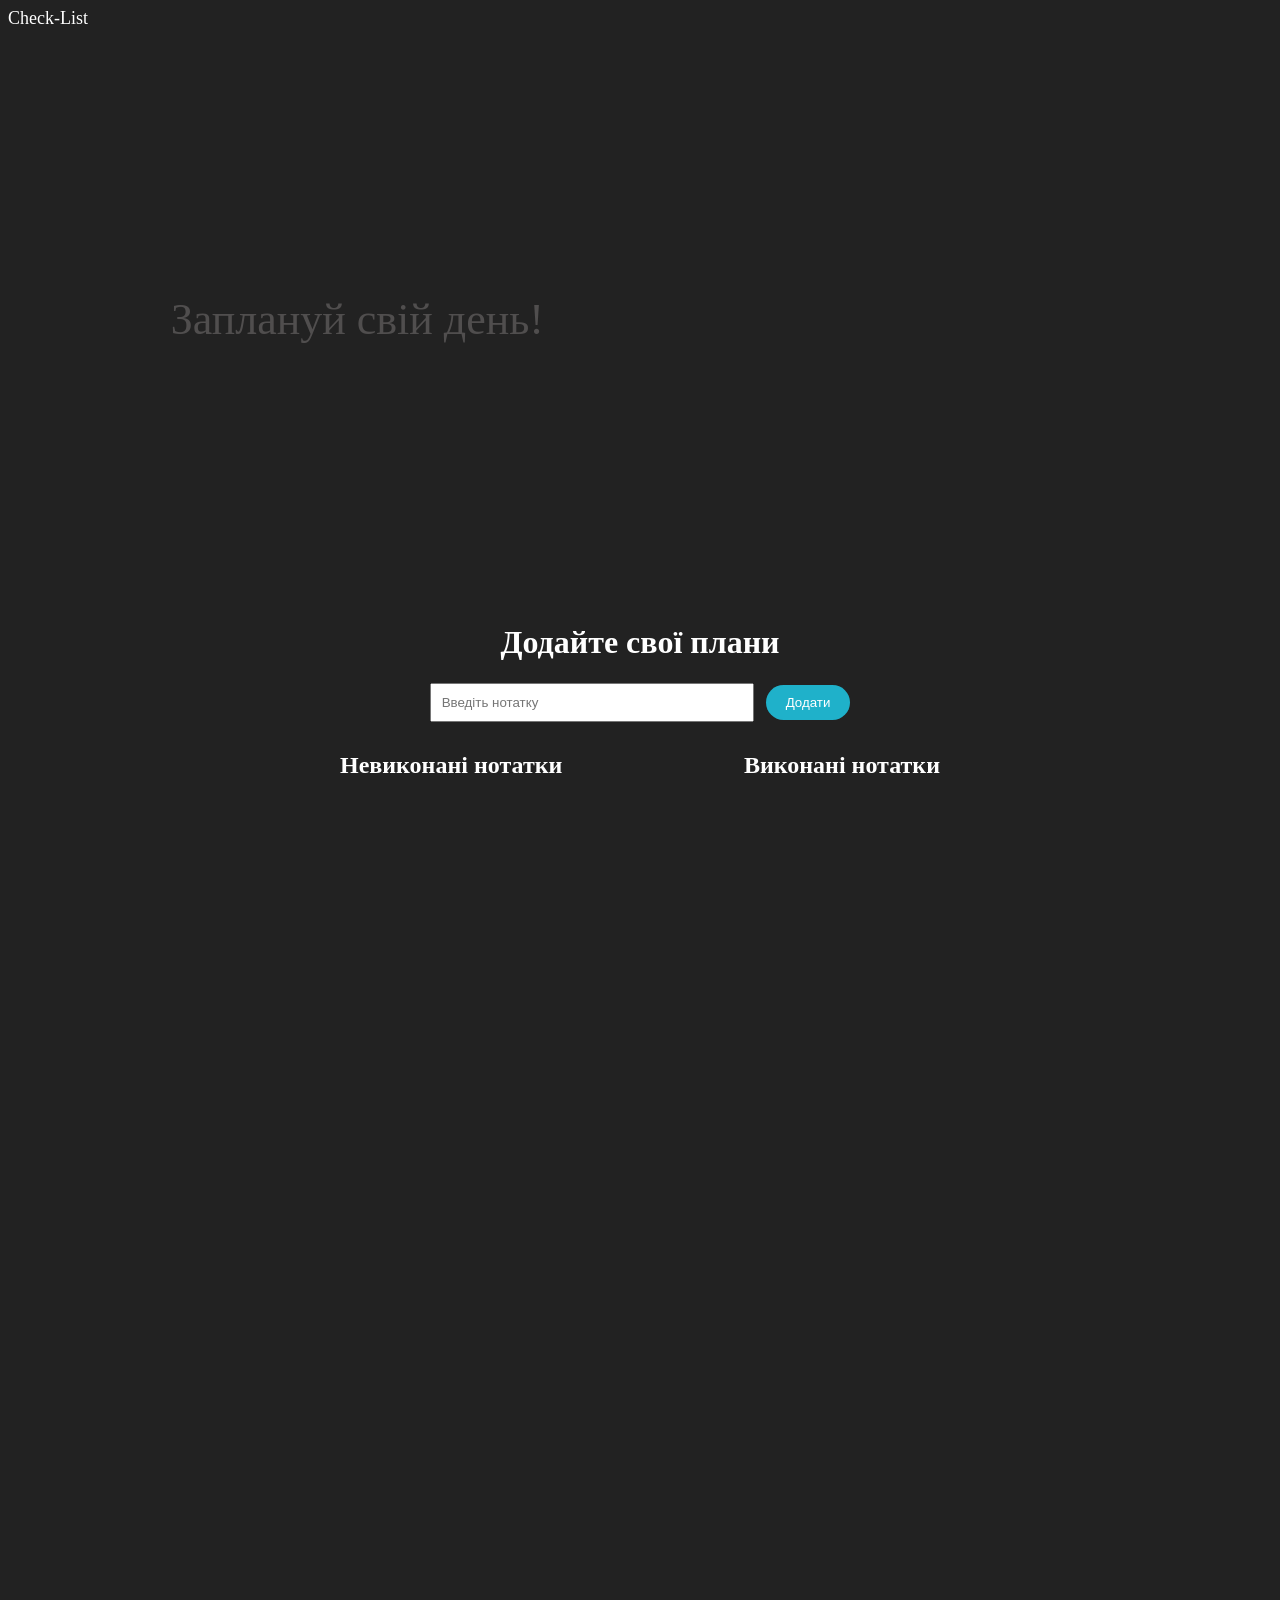
==== index.html @ 414b1087 "2 commit" ====
<!DOCTYPE html>
<html lang="ua">
<head>
    <meta charset="UTF-8">
    <meta name="viewport" content="width=device-width, initial-scale=1.0">
    <title>Check-List</title>
    <link rel="stylesheet" href="CSS/style.css">
</head>
<body>
    <header>Check-List</header>
    <div id="block"></div> 
    <p>Заплануй свій день!</p>
    <div class="container">
        <h1>Додайте свої плани</h1>
        <input type="text" id="noteInput" placeholder="Введіть нотатку">
        <button class="hover-button" id="addNoteButton">Додати</button>
        
        <div class="notes-container">
            <div>
              <h2>Невиконані нотатки</h2>
              <div id="incompleteNotesContainer">
                <!-- Невиконані нотатки будуть додаватися сюди -->
              </div>
            </div>
      
            <div>
              <h2>Виконані нотатки</h2>
              <div id="completedNotesContainer">
                <!-- Виконані нотатки будуть додаватися сюди -->
              </div>
            </div>
          </div>
        </div>
    

    <noscript>JS NO WORKING</noscript>
    <script src="JS/index.js"></script>

</body>
</html>
---- CSS/style.css ----
@font-face {

  font-family: "Montserrat";
  
  src: url("https://fonts.google.com/share?selection.family=Montserrat:ital,wght@0,100..900;1,100..900");
  
}

body {
  background: #222;
  font-family: "Montserrat"; 
  height: 2000px;
}

p {
  color: #504e4e;
  font-size: 44px;
  display: flex;
  justify-content: center;
  align-items: center;  
  position: absolute;
  transform: translate(-40%, -40%);
  top: 30%;
  left: 25%;
}

#block {
  background: #222 url('https://dobaua.s3.eu-central-1.amazonaws.com/iblock/0af/0af36268b43d19522f6b826bfd5a6433/girl_mountain.webp');
  background-size: cover;
  background-attachment: fixed;
  width: 100%;
  height: 550px;


}

header {
  background: #222;
  color: #fff;
  font-size: large;
  background-size: cover;
  height: 45px;
    
}






.container {
  text-align: center;
  color:#fff;
  width: 600px; 
  margin: 0 auto;
  
    
}
  
#noteInput {
  padding: 10px;
  width: 300px;
  margin-bottom: 10px;
 
}
  
button {
  background-color: #1fb1ca;
  color: white;
  border: none;
  padding: 10px 20px;
  margin-left: 8px;
  border-radius: 30px;
  cursor: pointer;
}

.hover-button:hover {
  background-color: #c940f3; /* Колір при наведенні */
}
  

  
.notes-container {
  display: flex; /* Встановлюємо флекс-контейнер для горизонтального розташування */
  justify-content: space-between; /* Розподіляємо простір між контейнерами */
}


.note {
  background-color: #ee8bf0;
  padding: 10px;
  margin: 10px 0;
  border-radius: 5px;
  align-items: center;

}

.note span {
  flex-grow: 1;
}



.note-checkbox {
  margin-right: 10px;
}
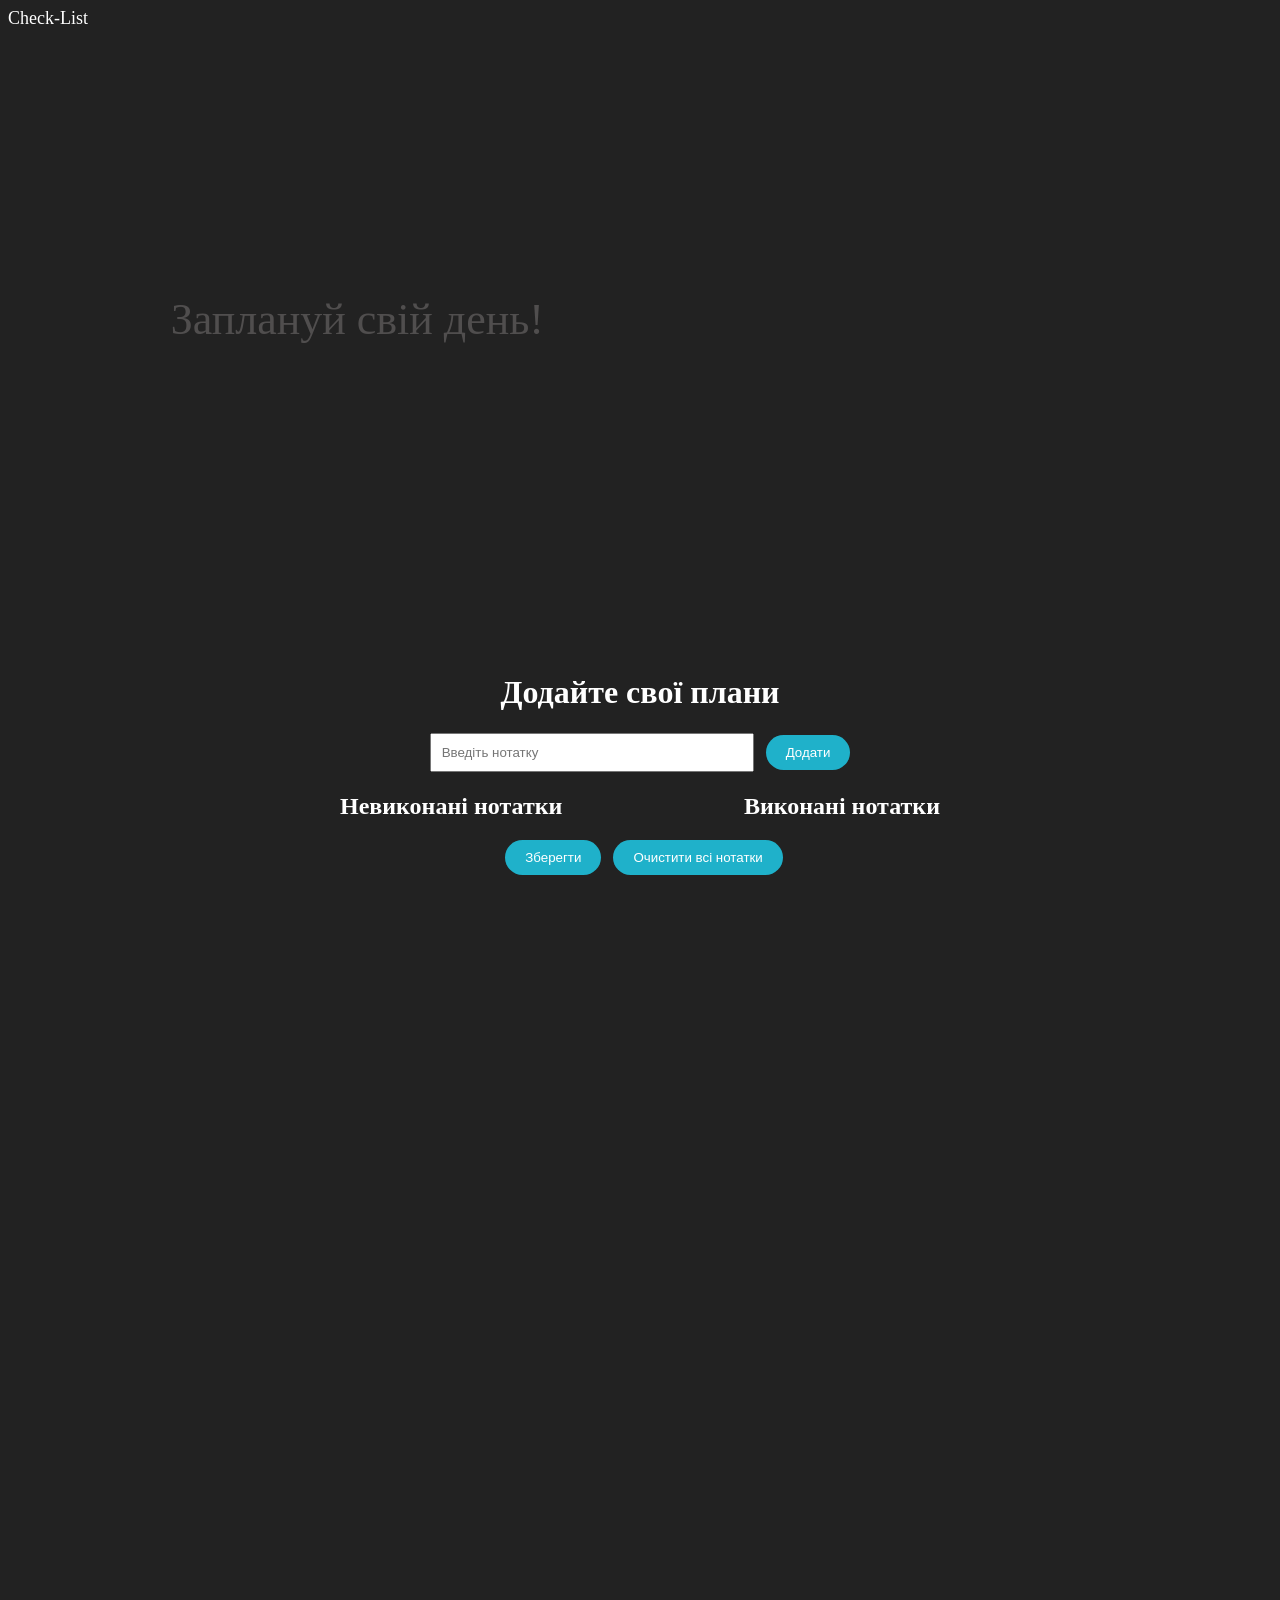
==== commit 4eb2b573: "3 commit" ====
--- a/index.html
+++ b/index.html
@@ -14,7 +14,6 @@
         <h1>Додайте свої плани</h1>
         <input type="text" id="noteInput" placeholder="Введіть нотатку">
         <button class="hover-button" id="addNoteButton">Додати</button>
-        
         <div class="notes-container">
             <div>
               <h2>Невиконані нотатки</h2>
@@ -30,6 +29,14 @@
               </div>
             </div>
           </div>
+          <!-- Кнопка збереження і повідомлення -->
+        <button class="hover-button" id="saveButton">Зберегти</button>
+        <div id="saveMessage" class="save-message">Нотатки збережено!</div>
+
+        <!-- Кнопка очищення і повідомлення -->
+        <button class="hover-button" id="clearAllButton">Очистити всі нотатки</button>
+        <div id="clearMessage" class="message">Нотатки очищено!</div>
+    </div>
         </div>
     
 
--- a/CSS/style.css
+++ b/CSS/style.css
@@ -29,7 +29,7 @@
   background-size: cover;
   background-attachment: fixed;
   width: 100%;
-  height: 550px;
+  height: 600px;
 
 
 }
@@ -60,7 +60,8 @@
 #noteInput {
   padding: 10px;
   width: 300px;
-  margin-bottom: 10px;
+  margin-bottom: 1px;
+ 
  
 }
   
@@ -105,3 +106,34 @@
   margin-right: 10px;
 }
 
+.save-message {
+  position: fixed;
+  top: 20px;
+  right: 20px;
+  background-color: #70cbff;
+  color: white;
+  padding: 10px 20px;
+  border-radius: 5px;
+  box-shadow: 0 2px 10px rgba(0, 0, 0, 0.2);
+  opacity: 0; /* Спочатку приховане */
+  transition: opacity 0.5s ease;
+  z-index: 1000;
+}
+
+.message {
+  position: fixed;
+  top: 20px;
+  right: 20px;
+  background-color: #e798ff;
+  color: white;
+  padding: 10px 20px;
+  border-radius: 5px;
+  box-shadow: 0 2px 10px rgba(0, 0, 0, 0.2);
+  opacity: 0; /* Спочатку приховане */
+  transition: opacity 0.5s ease;
+  z-index: 1000;
+}
+
+.save-message.show, .message.show {
+  opacity: 1; /* Показуємо повідомлення */
+}
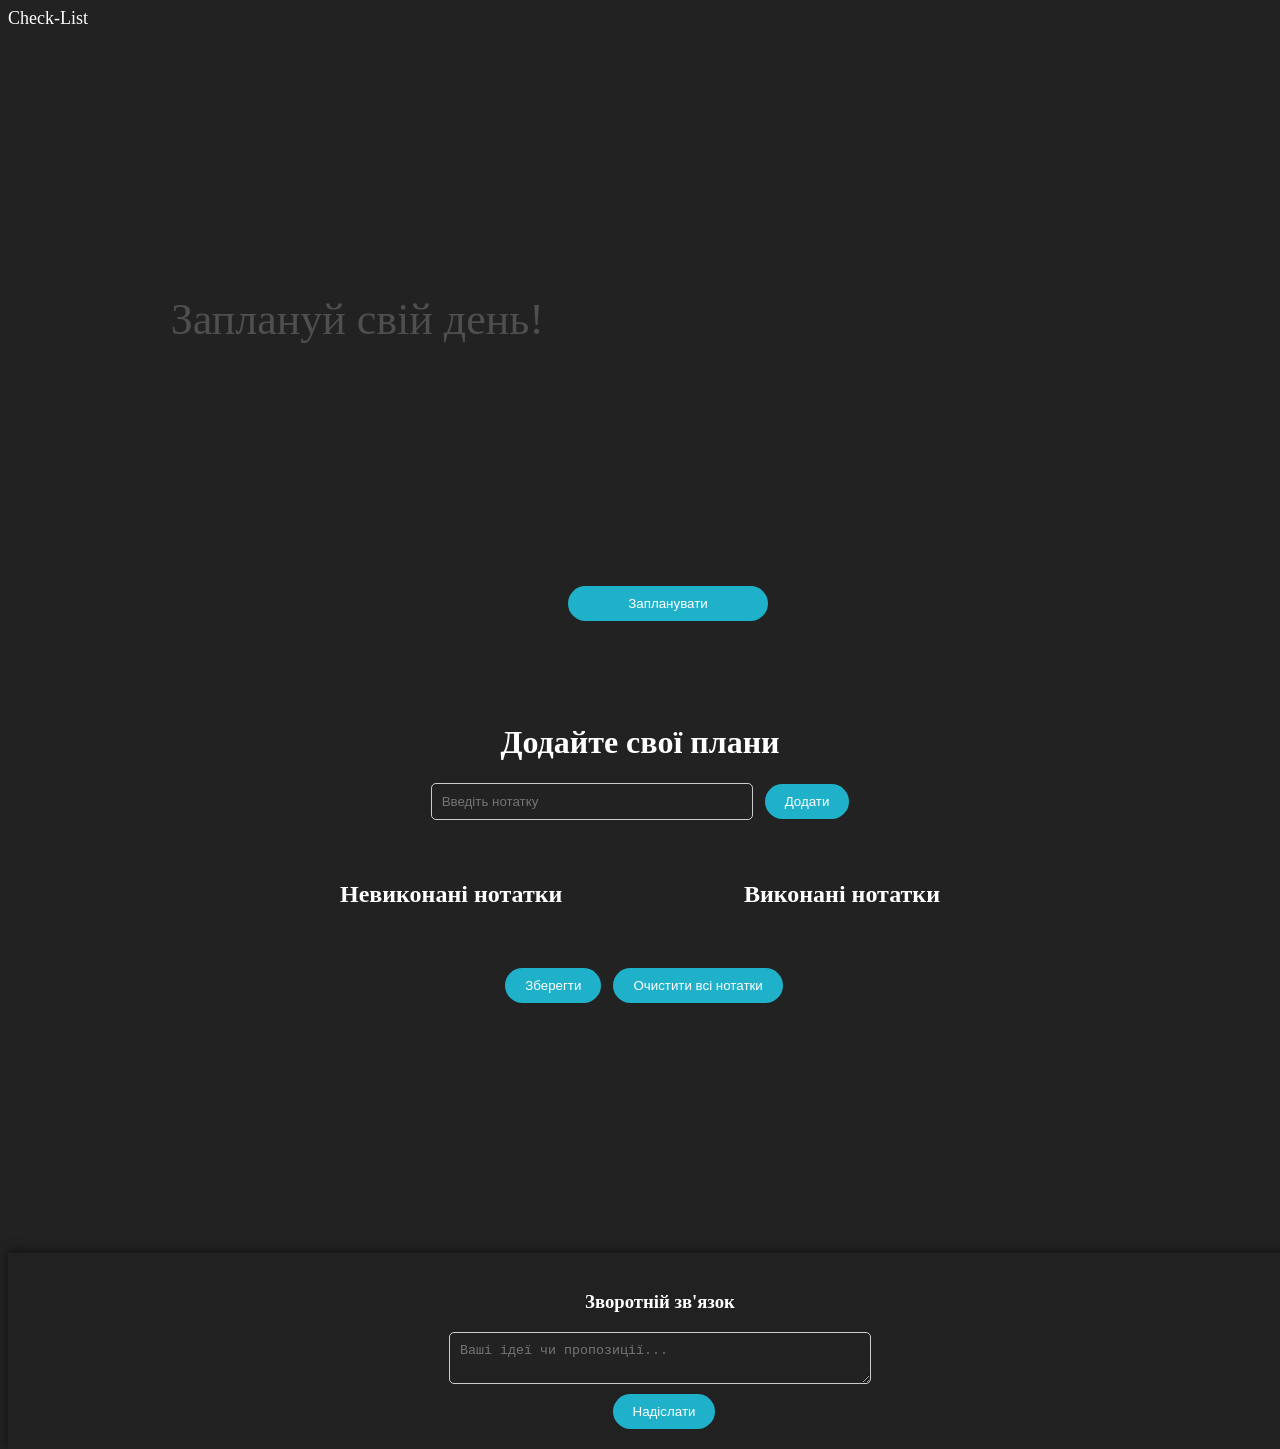
==== commit 06d546b7: "Commit 4" ====
--- a/index.html
+++ b/index.html
@@ -10,7 +10,8 @@
     <header>Check-List</header>
     <div id="block"></div> 
     <p>Заплануй свій день!</p>
-    <div class="container">
+    <button  id="scrollButton" >Запланувати</button>
+    <div id="target" class="container">
         <h1>Додайте свої плани</h1>
         <input type="text" id="noteInput" placeholder="Введіть нотатку">
         <button class="hover-button" id="addNoteButton">Додати</button>
@@ -38,8 +39,15 @@
         <div id="clearMessage" class="message">Нотатки очищено!</div>
     </div>
         </div>
-    
-
+<footer>
+    <div class="feedback">
+    <h3>Зворотній зв'язок</h3>
+    <form>
+        <textarea placeholder="Ваші ідеї чи пропозиції..."></textarea>
+        <button type="submit" id="submit1">Надіслати</button>
+    </form>
+</div>
+</footer>
     <noscript>JS NO WORKING</noscript>
     <script src="JS/index.js"></script>
 
--- a/CSS/style.css
+++ b/CSS/style.css
@@ -1,15 +1,13 @@
 @font-face {
-
   font-family: "Montserrat";
-  
+
   src: url("https://fonts.google.com/share?selection.family=Montserrat:ital,wght@0,100..900;1,100..900");
-  
 }
 
 body {
   background: #222;
-  font-family: "Montserrat"; 
-  height: 2000px;
+  font-family: "Montserrat";
+  height: 1400px;
 }
 
 p {
@@ -17,21 +15,37 @@
   font-size: 44px;
   display: flex;
   justify-content: center;
-  align-items: center;  
+  align-items: center;
   position: absolute;
   transform: translate(-40%, -40%);
   top: 30%;
   left: 25%;
 }
 
+#scrollButton {
+  background-color: #1fb1ca;
+  color: white;
+  border: none;
+  padding: 10px 20px;
+  width: 200px;
+  margin-left: 8px;
+  border-radius: 30px;
+  cursor: pointer;
+  display: flex;
+  justify-content: center;
+  align-items: center;
+  position: absolute;
+  transform: translate(-40%, -40%);
+  top: 600px;
+  left: 50%;
+}
+
 #block {
-  background: #222 url('https://dobaua.s3.eu-central-1.amazonaws.com/iblock/0af/0af36268b43d19522f6b826bfd5a6433/girl_mountain.webp');
+  background: #222 url("https://dobaua.s3.eu-central-1.amazonaws.com/iblock/0af/0af36268b43d19522f6b826bfd5a6433/girl_mountain.webp");
   background-size: cover;
   background-attachment: fixed;
   width: 100%;
-  height: 600px;
-
-
+  height: 650px;
 }
 
 header {
@@ -40,31 +54,21 @@
   font-size: large;
   background-size: cover;
   height: 45px;
-    
-}
-
-
-
-
-
+}
 
 .container {
   text-align: center;
-  color:#fff;
-  width: 600px; 
+  color: #fff;
+  width: 600px;
   margin: 0 auto;
-  
-    
-}
-  
+}
+
 #noteInput {
   padding: 10px;
   width: 300px;
   margin-bottom: 1px;
- 
- 
-}
-  
+}
+
 button {
   background-color: #1fb1ca;
   color: white;
@@ -78,21 +82,35 @@
 .hover-button:hover {
   background-color: #c940f3; /* Колір при наведенні */
 }
-  
-
-  
+
+#scrollButton:hover {
+  background-color: #c940f3;
+}
+
 .notes-container {
-  display: flex; /* Встановлюємо флекс-контейнер для горизонтального розташування */
-  justify-content: space-between; /* Розподіляємо простір між контейнерами */
-}
-
+  display: flex; /* Розташування колонок */
+  justify-content: space-between;
+  gap: 20px; /* Простір між колонками */
+  max-width: 900px; /* Ширина контейнера */
+  margin: 40px auto; /* Вирівнювання по центру */
+}
+
+.incomplete-notes,
+.complete-notes {
+  width: 48%; /* Кожна колонка займає половину контейнера */
+}
+
+.complete-notes .note {
+  background-color: #28a745; /* Зелений для виконаних нотаток */
+  color: white;
+}
 
 .note {
   background-color: #ee8bf0;
   padding: 10px;
   margin: 10px 0;
   border-radius: 5px;
-  align-items: center;
+  color: #222;
 
 }
 
@@ -100,10 +118,9 @@
   flex-grow: 1;
 }
 
-
-
 .note-checkbox {
   margin-right: 10px;
+  width: 10px;
 }
 
 .save-message {
@@ -134,6 +151,85 @@
   z-index: 1000;
 }
 
-.save-message.show, .message.show {
+.complete-message {
+  position: fixed;
+  bottom: 20px;
+  right: 20px;
+  background-color: #28a745;
+  color: white;
+  padding: 10px 20px;
+  border-radius: 5px;
+  box-shadow: 0 2px 10px rgba(0, 0, 0, 0.2);
+  font-size: 16px;
+  z-index: 1000;
+}
+
+h2 {
+  color: #fff;
+  text-align: center;
+}
+
+.save-message.show,
+.message.show {
   opacity: 1; /* Показуємо повідомлення */
 }
+
+.feedback {
+  color: #fff;
+  display: flex;
+  flex-direction: column; /* Елементи розташовані вертикально */
+  justify-content: center;
+  align-items: center;
+  margin-top: 250px; /* Відступ від попереднього контенту */
+  padding: 20px;
+  width: 100%;
+  background-color: rgba(34, 34, 34, 0.9); /* Напівпрозорий фон */
+  box-shadow: 0 -2px 10px rgba(0, 0, 0, 0.5); /* Тінь для стилю */
+}
+
+form {
+  display: flex;
+  flex-direction: column; /* Елементи форми розташовуються вертикально */
+  align-items: center; /* Вирівнювання по центру */
+}
+
+.form-row {
+  margin-bottom: 20px; /* Відступ між елементами форми */
+}
+
+textarea,
+input {
+  width: 400px;
+  padding: 10px;
+  border: 1px solid #ccc;
+  border-radius: 5px;
+  background-color: #222;
+  color: #fff;
+}
+
+textarea:focus,
+input:focus {
+  outline: none;
+  border-color: #1fb1ca;
+}
+
+#submit1 {
+  margin-top: 10px; /* Додаємо трохи простору зверху */
+  padding: 10px 20px;
+  border-radius: 30px;
+  border: none;
+  cursor: pointer;
+  color: #fff;
+  background-color: #1fb1ca;
+  transition: background-color 0.3s;
+}
+
+#submit1:hover {
+  background-color: #c940f3;
+}
+
+@media (min-width: 800px) {
+}
+
+@media (max-width: 799px) {
+}
